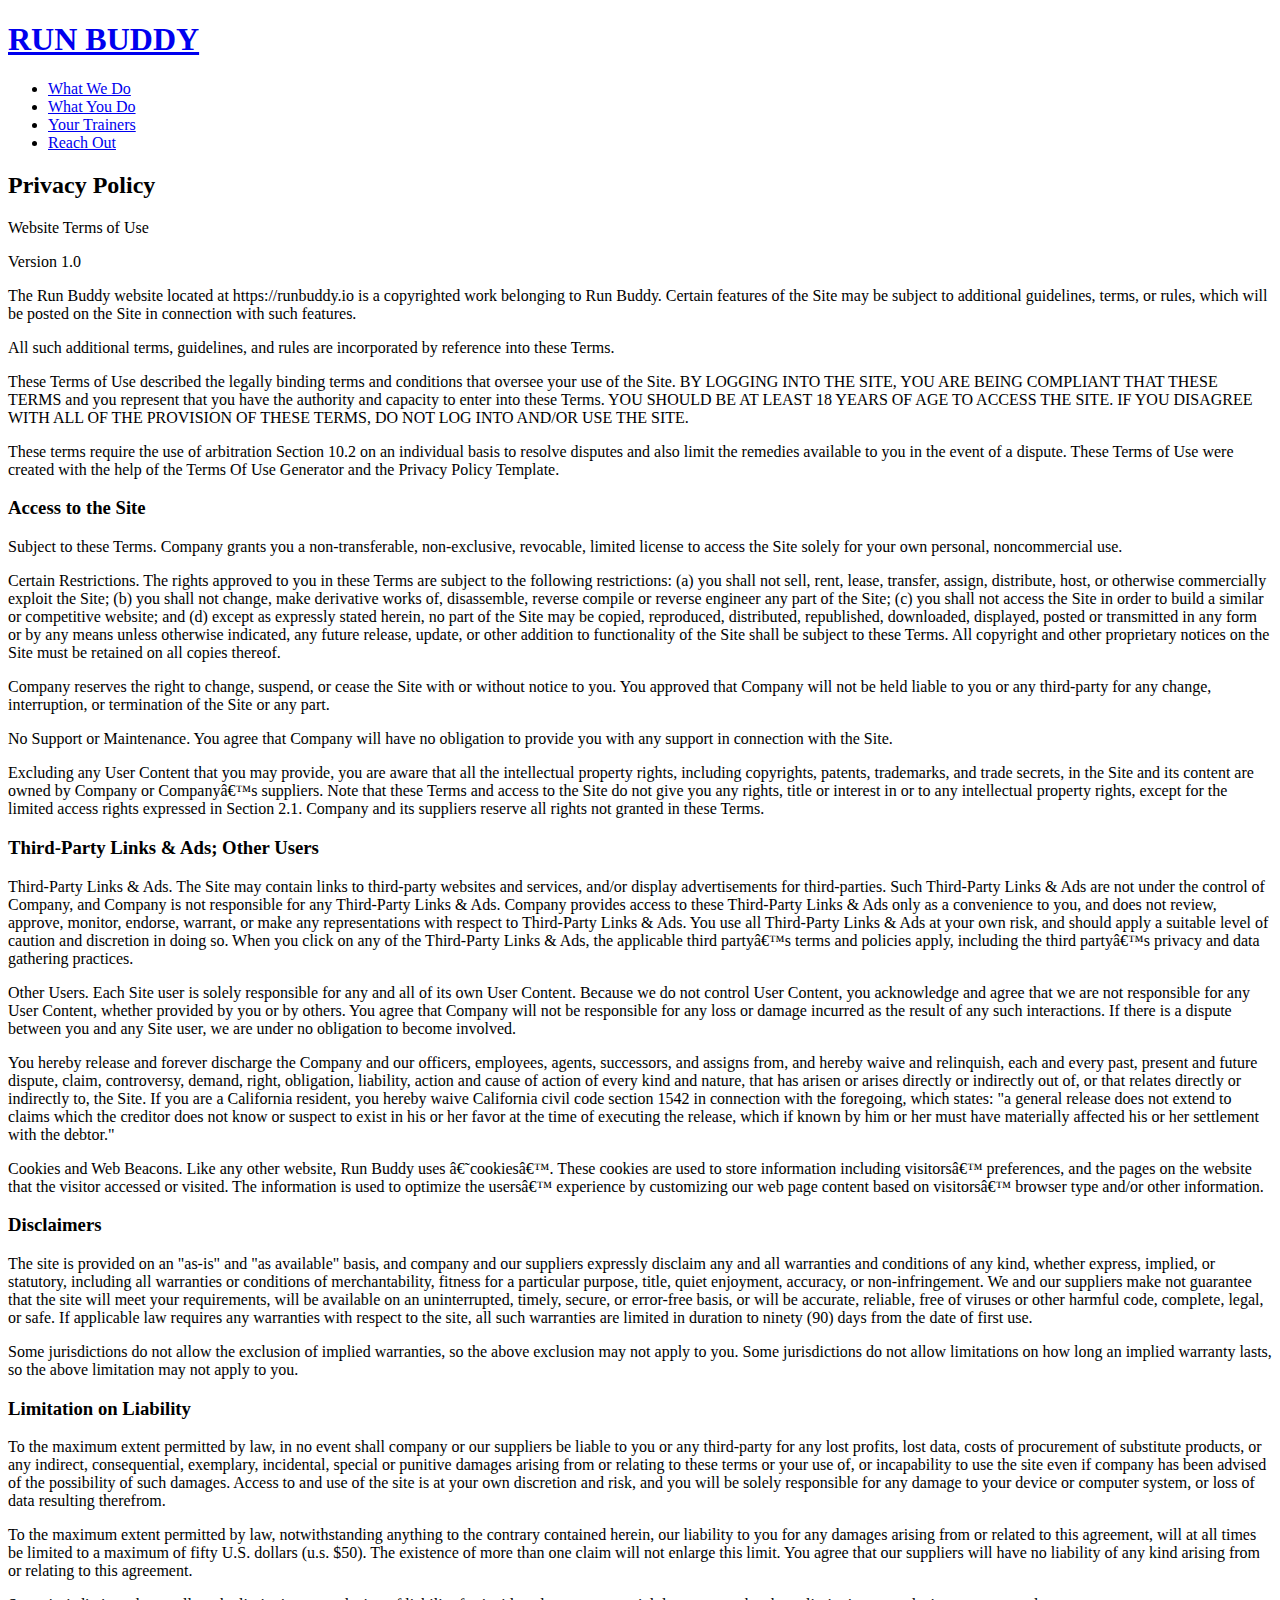
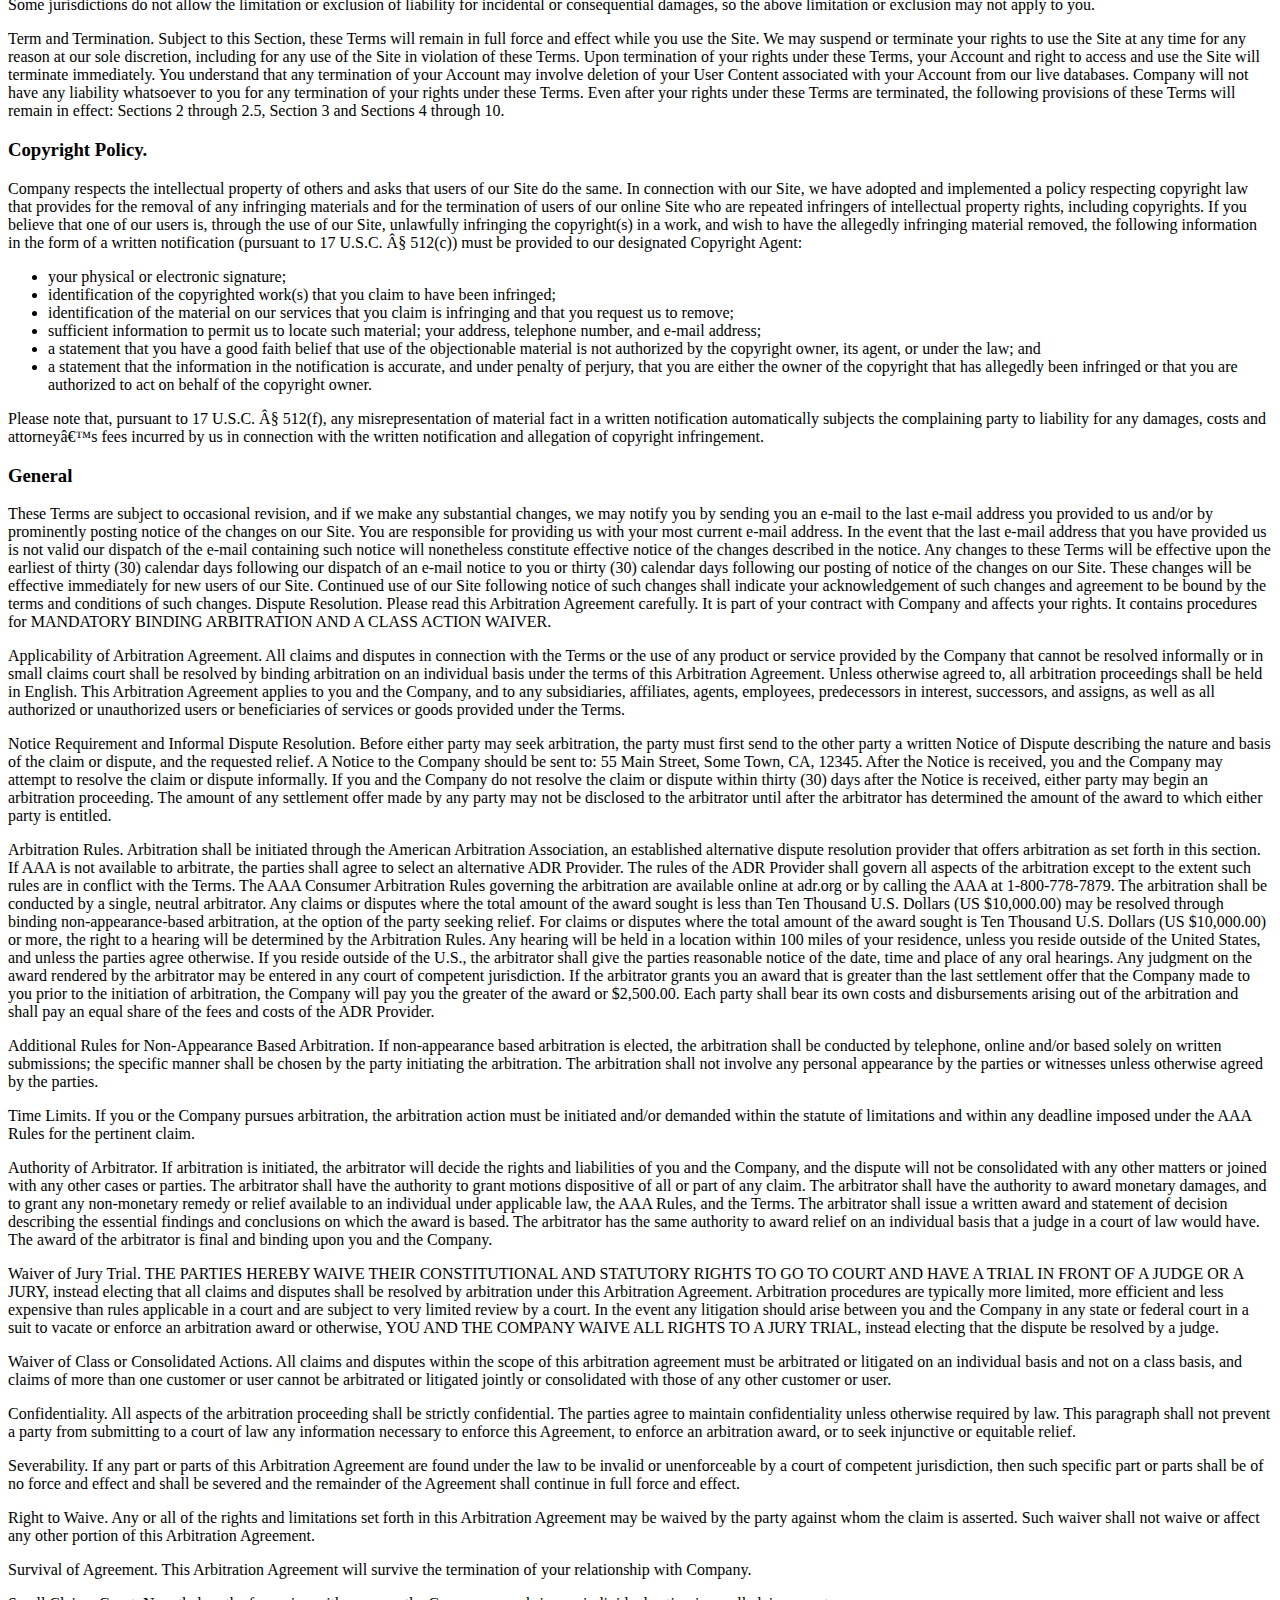
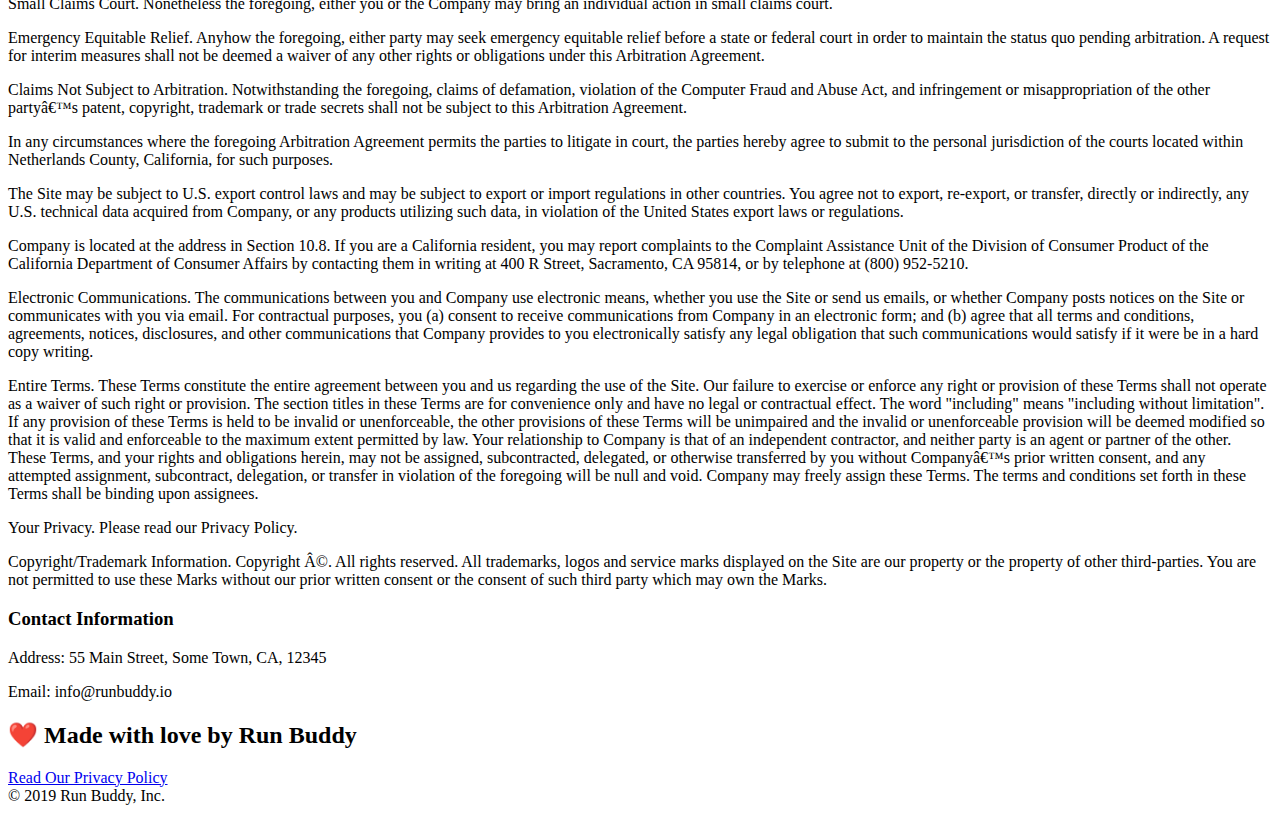
==== privacy-policy.html @ a9af186c "added privacy page content" ====
<!DOCTYPE html>
<html lang="en">
<head>
    <meta charset="UTF-8">
    <title>Privacy Policy - Run Buddy</title>
</head>


<body>
    <!--Navigation-->
    <header> 
        <h1>
            <a href="/">RUN BUDDY</a>

        </h1>
        <nav>
            <!--Unordered list elememt-->
             <ul>
                 <!--List item element-->
                <li>
                    <!--Anchor element-->
                    <a href="./index.html#what-we-do">What We Do</a>
                </li>
                <li>
                    <a href="./index.html#what-you-do">What You Do</a>
                </li>
                <li>
                    <a href="./index.html#your-trainers">Your Trainers</a>
                </li>
                <li>
                    <a href="./index.html#reach-out">Reach Out</a>
                </li>
             </ul>
        </nav>
    </header>

    <section class="hero">
        <h2 class="page-title">
            Privacy Policy
        </h2>
    </section>

    <article>
        <p>
            Website Terms of Use
          </p>
    
          <p>
            Version 1.0
          </p>
    
          <p>
            The Run Buddy website located at https://runbuddy.io is a copyrighted work belonging to Run Buddy. Certain
            features of the Site may be subject to additional guidelines, terms, or rules, which will be posted on the Site
            in connection with such features.
          </p>
    
          <p>
            All such additional terms, guidelines, and rules are incorporated by reference into these Terms.
          </p>
    
          <p>
            These Terms of Use described the legally binding terms and conditions that oversee your use of the Site. BY
            LOGGING INTO THE SITE, YOU ARE BEING COMPLIANT THAT THESE TERMS and you represent that you have the authority
            and capacity to enter into these Terms. YOU SHOULD BE AT LEAST 18 YEARS OF AGE TO ACCESS THE SITE. IF YOU
            DISAGREE WITH ALL OF THE PROVISION OF THESE TERMS, DO NOT LOG INTO AND/OR USE THE SITE.
          </p>
    
          <p>
            These terms require the use of arbitration Section 10.2 on an individual basis to resolve disputes and also
            limit the remedies available to you in the event of a dispute. These Terms of Use were created with the help of
            the Terms Of Use Generator and the Privacy Policy Template.
          </p>
    
          <h3>
            Access to the Site
          </h3>
    
          <p>
            Subject to these Terms. Company grants you a non-transferable, non-exclusive, revocable, limited license to
            access the Site solely for your own personal, noncommercial use.
          </p>
    
          <p>
            Certain Restrictions. The rights approved to you in these Terms are subject to the following restrictions: (a)
            you shall not sell, rent, lease, transfer, assign, distribute, host, or otherwise commercially exploit the Site;
            (b) you shall not change, make derivative works of, disassemble, reverse compile or reverse engineer any part of
            the Site; (c) you shall not access the Site in order to build a similar or competitive website; and (d) except
            as expressly stated herein, no part of the Site may be copied, reproduced, distributed, republished, downloaded,
            displayed, posted or transmitted in any form or by any means unless otherwise indicated, any future release,
            update, or other addition to functionality of the Site shall be subject to these Terms. All copyright and other
            proprietary notices on the Site must be retained on all copies thereof.
          </p>
    
          <p>
            Company reserves the right to change, suspend, or cease the Site with or without notice to you. You approved
            that Company will not be held liable to you or any third-party for any change, interruption, or termination of
            the Site or any part.
          </p>
    
          <p>
            No Support or Maintenance. You agree that Company will have no obligation to provide you with any support in
            connection with the Site.
          </p>
    
          <p>
            Excluding any User Content that you may provide, you are aware that all the intellectual property rights,
            including copyrights, patents, trademarks, and trade secrets, in the Site and its content are owned by Company
            or Companyâ€™s suppliers. Note that these Terms and access to the Site do not give you any rights, title or
            interest in or to any intellectual property rights, except for the limited access rights expressed in Section
            2.1. Company and its suppliers reserve all rights not granted in these Terms.
          </p>
    
          <h3>
            Third-Party Links & Ads; Other Users
          </h3>
    
          <p>
            Third-Party Links & Ads. The Site may contain links to third-party websites and services, and/or display
            advertisements for third-parties. Such Third-Party Links & Ads are not under the control of Company, and Company
            is not responsible for any Third-Party Links & Ads. Company provides access to these Third-Party Links & Ads
            only as a convenience to you, and does not review, approve, monitor, endorse, warrant, or make any
            representations with respect to Third-Party Links & Ads. You use all Third-Party Links & Ads at your own risk,
            and should apply a suitable level of caution and discretion in doing so. When you click on any of the
            Third-Party Links & Ads, the applicable third partyâ€™s terms and policies apply, including the third partyâ€™s
            privacy and data gathering practices.
          </p>
    
          <p>
            Other Users. Each Site user is solely responsible for any and all of its own User Content. Because we do not
            control User Content, you acknowledge and agree that we are not responsible for any User Content, whether
            provided by you or by others. You agree that Company will not be responsible for any loss or damage incurred as
            the result of any such interactions. If there is a dispute between you and any Site user, we are under no
            obligation to become involved.
          </p>
    
          <p>
            You hereby release and forever discharge the Company and our officers, employees, agents, successors, and
            assigns from, and hereby waive and relinquish, each and every past, present and future dispute, claim,
            controversy, demand, right, obligation, liability, action and cause of action of every kind and nature, that has
            arisen or arises directly or indirectly out of, or that relates directly or indirectly to, the Site. If you are
            a California resident, you hereby waive California civil code section 1542 in connection with the foregoing,
            which states: "a general release does not extend to claims which the creditor does not know or suspect to exist
            in his or her favor at the time of executing the release, which if known by him or her must have materially
            affected his or her settlement with the debtor."
          </p>
    
          <p>
            Cookies and Web Beacons. Like any other website, Run Buddy uses â€˜cookiesâ€™. These cookies are used to store
            information including visitorsâ€™ preferences, and the pages on the website that the visitor accessed or visited.
            The information is used to optimize the usersâ€™ experience by customizing our web page content based on visitorsâ€™
            browser type and/or other information.
          </p>
    
          <h3>
            Disclaimers
          </h3>
    
          <p>
            The site is provided on an "as-is" and "as available" basis, and company and our suppliers expressly disclaim
            any and all warranties and conditions of any kind, whether express, implied, or statutory, including all
            warranties or conditions of merchantability, fitness for a particular purpose, title, quiet enjoyment, accuracy,
            or non-infringement. We and our suppliers make not guarantee that the site will meet your requirements, will be
            available on an uninterrupted, timely, secure, or error-free basis, or will be accurate, reliable, free of
            viruses or other harmful code, complete, legal, or safe. If applicable law requires any warranties with respect
            to the site, all such warranties are limited in duration to ninety (90) days from the date of first use.
          </p>
    
          <p>
            Some jurisdictions do not allow the exclusion of implied warranties, so the above exclusion may not apply to
            you. Some jurisdictions do not allow limitations on how long an implied warranty lasts, so the above limitation
            may not apply to you.
          </p>
    
          <h3>
            Limitation on Liability
          </h3>
    
          <p>
            To the maximum extent permitted by law, in no event shall company or our suppliers be liable to you or any
            third-party for any lost profits, lost data, costs of procurement of substitute products, or any indirect,
            consequential, exemplary, incidental, special or punitive damages arising from or relating to these terms or
            your use of, or incapability to use the site even if company has been advised of the possibility of such
            damages. Access to and use of the site is at your own discretion and risk, and you will be solely responsible
            for any damage to your device or computer system, or loss of data resulting therefrom.
          </p>
    
          <p>
            To the maximum extent permitted by law, notwithstanding anything to the contrary contained herein, our liability
            to you for any damages arising from or related to this agreement, will at all times be limited to a maximum of
            fifty U.S. dollars (u.s. $50). The existence of more than one claim will not enlarge this limit. You agree that
            our suppliers will have no liability of any kind arising from or relating to this agreement.
          </p>
    
          <p>
            Some jurisdictions do not allow the limitation or exclusion of liability for incidental or consequential
            damages, so the above limitation or exclusion may not apply to you.
          </p>
    
          <p>
            Term and Termination. Subject to this Section, these Terms will remain in full force and effect while you use
            the Site. We may suspend or terminate your rights to use the Site at any time for any reason at our sole
            discretion, including for any use of the Site in violation of these Terms. Upon termination of your rights under
            these Terms, your Account and right to access and use the Site will terminate immediately. You understand that
            any termination of your Account may involve deletion of your User Content associated with your Account from our
            live databases. Company will not have any liability whatsoever to you for any termination of your rights under
            these Terms. Even after your rights under these Terms are terminated, the following provisions of these Terms
            will remain in effect: Sections 2 through 2.5, Section 3 and Sections 4 through 10.
          </p>
    
          <h3>
            Copyright Policy.
          </h3>
    
          <p>
            Company respects the intellectual property of others and asks that users of our Site do the same. In connection
            with our Site, we have adopted and implemented a policy respecting copyright law that provides for the removal
            of any infringing materials and for the termination of users of our online Site who are repeated infringers of
            intellectual property rights, including copyrights. If you believe that one of our users is, through the use of
            our Site, unlawfully infringing the copyright(s) in a work, and wish to have the allegedly infringing material
            removed, the following information in the form of a written notification (pursuant to 17 U.S.C. Â§ 512(c)) must
            be provided to our designated Copyright Agent:
          </p>
    
          <ul>
            <li>
              your physical or electronic signature;
            </li>
            <li>
              identification of the copyrighted work(s) that you claim to have been infringed;
            </li>
            <li>
              identification of the material on our services that you claim is infringing and that you request us to remove;
            </li>
            <li>
              sufficient information to permit us to locate such material; your address, telephone number, and e-mail
              address;
            </li>
            <li>
              a statement that you have a good faith belief that use of the objectionable material is not authorized by the
              copyright owner, its agent, or under the law; and
            </li>
            <li>
              a statement that the information in the notification is accurate, and under penalty of perjury, that you are
              either the owner of the copyright that has allegedly been infringed or that you are authorized to act on
              behalf of the copyright owner.
            </li>
          </ul>
    
          <p>
            Please note that, pursuant to 17 U.S.C. Â§ 512(f), any misrepresentation of material fact in a written
            notification automatically subjects the complaining party to liability for any damages, costs and attorneyâ€™s
            fees incurred by us in connection with the written notification and allegation of copyright infringement.
          </p>
    
          <h3>
            General
          </h3>
    
          <p>
            These Terms are subject to occasional revision, and if we make any substantial changes, we may notify you by
            sending you an e-mail to the last e-mail address you provided to us and/or by prominently posting notice of the
            changes on our Site. You are responsible for providing us with your most current e-mail address. In the event
            that the last e-mail address that you have provided us is not valid our dispatch of the e-mail containing such
            notice will nonetheless constitute effective notice of the changes described in the notice. Any changes to these
            Terms will be effective upon the earliest of thirty (30) calendar days following our dispatch of an e-mail
            notice to you or thirty (30) calendar days following our posting of notice of the changes on our Site. These
            changes will be effective immediately for new users of our Site. Continued use of our Site following notice of
            such changes shall indicate your acknowledgement of such changes and agreement to be bound by the terms and
            conditions of such changes. Dispute Resolution. Please read this Arbitration Agreement carefully. It is part of
            your contract with Company and affects your rights. It contains procedures for MANDATORY BINDING ARBITRATION AND
            A CLASS ACTION WAIVER.
          </p>
    
          <p>
            Applicability of Arbitration Agreement. All claims and disputes in connection with the Terms or the use of any
            product or service provided by the Company that cannot be resolved informally or in small claims court shall be
            resolved by binding arbitration on an individual basis under the terms of this Arbitration Agreement. Unless
            otherwise agreed to, all arbitration proceedings shall be held in English. This Arbitration Agreement applies to
            you and the Company, and to any subsidiaries, affiliates, agents, employees, predecessors in interest,
            successors, and assigns, as well as all authorized or unauthorized users or beneficiaries of services or goods
            provided under the Terms.
          </p>
    
          <p>
            Notice Requirement and Informal Dispute Resolution. Before either party may seek arbitration, the party must
            first send to the other party a written Notice of Dispute describing the nature and basis of the claim or
            dispute, and the requested relief. A Notice to the Company should be sent to: 55 Main Street, Some Town, CA,
            12345. After the Notice is received, you and the Company may attempt to resolve the claim or dispute informally.
            If you and the Company do not resolve the claim or dispute within thirty (30) days after the Notice is received,
            either party may begin an arbitration proceeding. The amount of any settlement offer made by any party may not
            be disclosed to the arbitrator until after the arbitrator has determined the amount of the award to which either
            party is entitled.
          </p>
    
          <p>
            Arbitration Rules. Arbitration shall be initiated through the American Arbitration Association, an established
            alternative dispute resolution provider that offers arbitration as set forth in this section. If AAA is not
            available to arbitrate, the parties shall agree to select an alternative ADR Provider. The rules of the ADR
            Provider shall govern all aspects of the arbitration except to the extent such rules are in conflict with the
            Terms. The AAA Consumer Arbitration Rules governing the arbitration are available online at adr.org or by
            calling the AAA at 1-800-778-7879. The arbitration shall be conducted by a single, neutral arbitrator. Any
            claims or disputes where the total amount of the award sought is less than Ten Thousand U.S. Dollars (US
            $10,000.00) may be resolved through binding non-appearance-based arbitration, at the option of the party seeking
            relief. For claims or disputes where the total amount of the award sought is Ten Thousand U.S. Dollars (US
            $10,000.00) or more, the right to a hearing will be determined by the Arbitration Rules. Any hearing will be
            held in a location within 100 miles of your residence, unless you reside outside of the United States, and
            unless the parties agree otherwise. If you reside outside of the U.S., the arbitrator shall give the parties
            reasonable notice of the date, time and place of any oral hearings. Any judgment on the award rendered by the
            arbitrator may be entered in any court of competent jurisdiction. If the arbitrator grants you an award that is
            greater than the last settlement offer that the Company made to you prior to the initiation of arbitration, the
            Company will pay you the greater of the award or $2,500.00. Each party shall bear its own costs and
            disbursements arising out of the arbitration and shall pay an equal share of the fees and costs of the ADR
            Provider.
          </p>
    
          <p>
            Additional Rules for Non-Appearance Based Arbitration. If non-appearance based arbitration is elected, the
            arbitration shall be conducted by telephone, online and/or based solely on written submissions; the specific
            manner shall be chosen by the party initiating the arbitration. The arbitration shall not involve any personal
            appearance by the parties or witnesses unless otherwise agreed by the parties.
          </p>
    
          <p>
            Time Limits. If you or the Company pursues arbitration, the arbitration action must be initiated and/or demanded
            within the statute of limitations and within any deadline imposed under the AAA Rules for the pertinent claim.
          </p>
    
          <p>
            Authority of Arbitrator. If arbitration is initiated, the arbitrator will decide the rights and liabilities of
            you and the Company, and the dispute will not be consolidated with any other matters or joined with any other
            cases or parties. The arbitrator shall have the authority to grant motions dispositive of all or part of any
            claim. The arbitrator shall have the authority to award monetary damages, and to grant any non-monetary remedy
            or relief available to an individual under applicable law, the AAA Rules, and the Terms. The arbitrator shall
            issue a written award and statement of decision describing the essential findings and conclusions on which the
            award is based. The arbitrator has the same authority to award relief on an individual basis that a judge in a
            court of law would have. The award of the arbitrator is final and binding upon you and the Company.
          </p>
    
          <p>
            Waiver of Jury Trial. THE PARTIES HEREBY WAIVE THEIR CONSTITUTIONAL AND STATUTORY RIGHTS TO GO TO COURT AND HAVE
            A TRIAL IN FRONT OF A JUDGE OR A JURY, instead electing that all claims and disputes shall be resolved by
            arbitration under this Arbitration Agreement. Arbitration procedures are typically more limited, more efficient
            and less expensive than rules applicable in a court and are subject to very limited review by a court. In the
            event any litigation should arise between you and the Company in any state or federal court in a suit to vacate
            or enforce an arbitration award or otherwise, YOU AND THE COMPANY WAIVE ALL RIGHTS TO A JURY TRIAL, instead
            electing that the dispute be resolved by a judge.
          </p>
    
          <p>
            Waiver of Class or Consolidated Actions. All claims and disputes within the scope of this arbitration agreement
            must be arbitrated or litigated on an individual basis and not on a class basis, and claims of more than one
            customer or user cannot be arbitrated or litigated jointly or consolidated with those of any other customer or
            user.
          </p>
    
          <p>
            Confidentiality. All aspects of the arbitration proceeding shall be strictly confidential. The parties agree to
            maintain confidentiality unless otherwise required by law. This paragraph shall not prevent a party from
            submitting to a court of law any information necessary to enforce this Agreement, to enforce an arbitration
            award, or to seek injunctive or equitable relief.
          </p>
    
          <p>
            Severability. If any part or parts of this Arbitration Agreement are found under the law to be invalid or
            unenforceable by a court of competent jurisdiction, then such specific part or parts shall be of no force and
            effect and shall be severed and the remainder of the Agreement shall continue in full force and effect.
          </p>
    
          <p>
            Right to Waive. Any or all of the rights and limitations set forth in this Arbitration Agreement may be waived
            by the party against whom the claim is asserted. Such waiver shall not waive or affect any other portion of this
            Arbitration Agreement.
          </p>
    
          <p>
            Survival of Agreement. This Arbitration Agreement will survive the termination of your relationship with
            Company.
          </p>
    
          <p>
            Small Claims Court. Nonetheless the foregoing, either you or the Company may bring an individual action in small
            claims court.
          </p>
    
          <p>
            Emergency Equitable Relief. Anyhow the foregoing, either party may seek emergency equitable relief before a
            state or federal court in order to maintain the status quo pending arbitration. A request for interim measures
            shall not be deemed a waiver of any other rights or obligations under this Arbitration Agreement.
          </p>
    
          <p>
            Claims Not Subject to Arbitration. Notwithstanding the foregoing, claims of defamation, violation of the
            Computer Fraud and Abuse Act, and infringement or misappropriation of the other partyâ€™s patent, copyright,
            trademark or trade secrets shall not be subject to this Arbitration Agreement.
          </p>
    
          <p>
            In any circumstances where the foregoing Arbitration Agreement permits the parties to litigate in court, the
            parties hereby agree to submit to the personal jurisdiction of the courts located within Netherlands County,
            California, for such purposes.
          </p>
    
          <p>
            The Site may be subject to U.S. export control laws and may be subject to export or import regulations in other
            countries. You agree not to export, re-export, or transfer, directly or indirectly, any U.S. technical data
            acquired from Company, or any products utilizing such data, in violation of the United States export laws or
            regulations.
          </p>
    
          <p>
            Company is located at the address in Section 10.8. If you are a California resident, you may report complaints
            to the Complaint Assistance Unit of the Division of Consumer Product of the California Department of Consumer
            Affairs by contacting them in writing at 400 R Street, Sacramento, CA 95814, or by telephone at (800) 952-5210.
          </p>
    
          <p>
            Electronic Communications. The communications between you and Company use electronic means, whether you use the
            Site or send us emails, or whether Company posts notices on the Site or communicates with you via email. For
            contractual purposes, you (a) consent to receive communications from Company in an electronic form; and (b)
            agree that all terms and conditions, agreements, notices, disclosures, and other communications that Company
            provides to you electronically satisfy any legal obligation that such communications would satisfy if it were be
            in a hard copy writing.
          </p>
    
          <p>
            Entire Terms. These Terms constitute the entire agreement between you and us regarding the use of the Site. Our
            failure to exercise or enforce any right or provision of these Terms shall not operate as a waiver of such right
            or provision. The section titles in these Terms are for convenience only and have no legal or contractual
            effect. The word "including" means "including without limitation". If any provision of these Terms is held to be
            invalid or unenforceable, the other provisions of these Terms will be unimpaired and the invalid or
            unenforceable provision will be deemed modified so that it is valid and enforceable to the maximum extent
            permitted by law. Your relationship to Company is that of an independent contractor, and neither party is an
            agent or partner of the other. These Terms, and your rights and obligations herein, may not be assigned,
            subcontracted, delegated, or otherwise transferred by you without Companyâ€™s prior written consent, and any
            attempted assignment, subcontract, delegation, or transfer in violation of the foregoing will be null and void.
            Company may freely assign these Terms. The terms and conditions set forth in these Terms shall be binding upon
            assignees.
          </p>
    
          <p>
            Your Privacy. Please read our Privacy Policy.
          </p>
    
          <p>
            Copyright/Trademark Information. Copyright Â©. All rights reserved. All trademarks, logos and service marks
            displayed on the Site are our property or the property of other third-parties. You are not permitted to use
            these Marks without our prior written consent or the consent of such third party which may own the Marks.
          </p>
    
          <h3>
            Contact Information
          </h3>
    
          <p>
            Address: 55 Main Street, Some Town, CA, 12345
          </p>
    
          <p>
            Email: info@runbuddy.io
          </p>
    

    </article>



    <footer>
        <h2>❤️ Made with love by Run Buddy</h2>
        <div>
            <a href="#">Read Our Privacy Policy</a><br/>
            &copy; 2019 Run Buddy, Inc.
        </div>
    </footer>

</body>
</html>
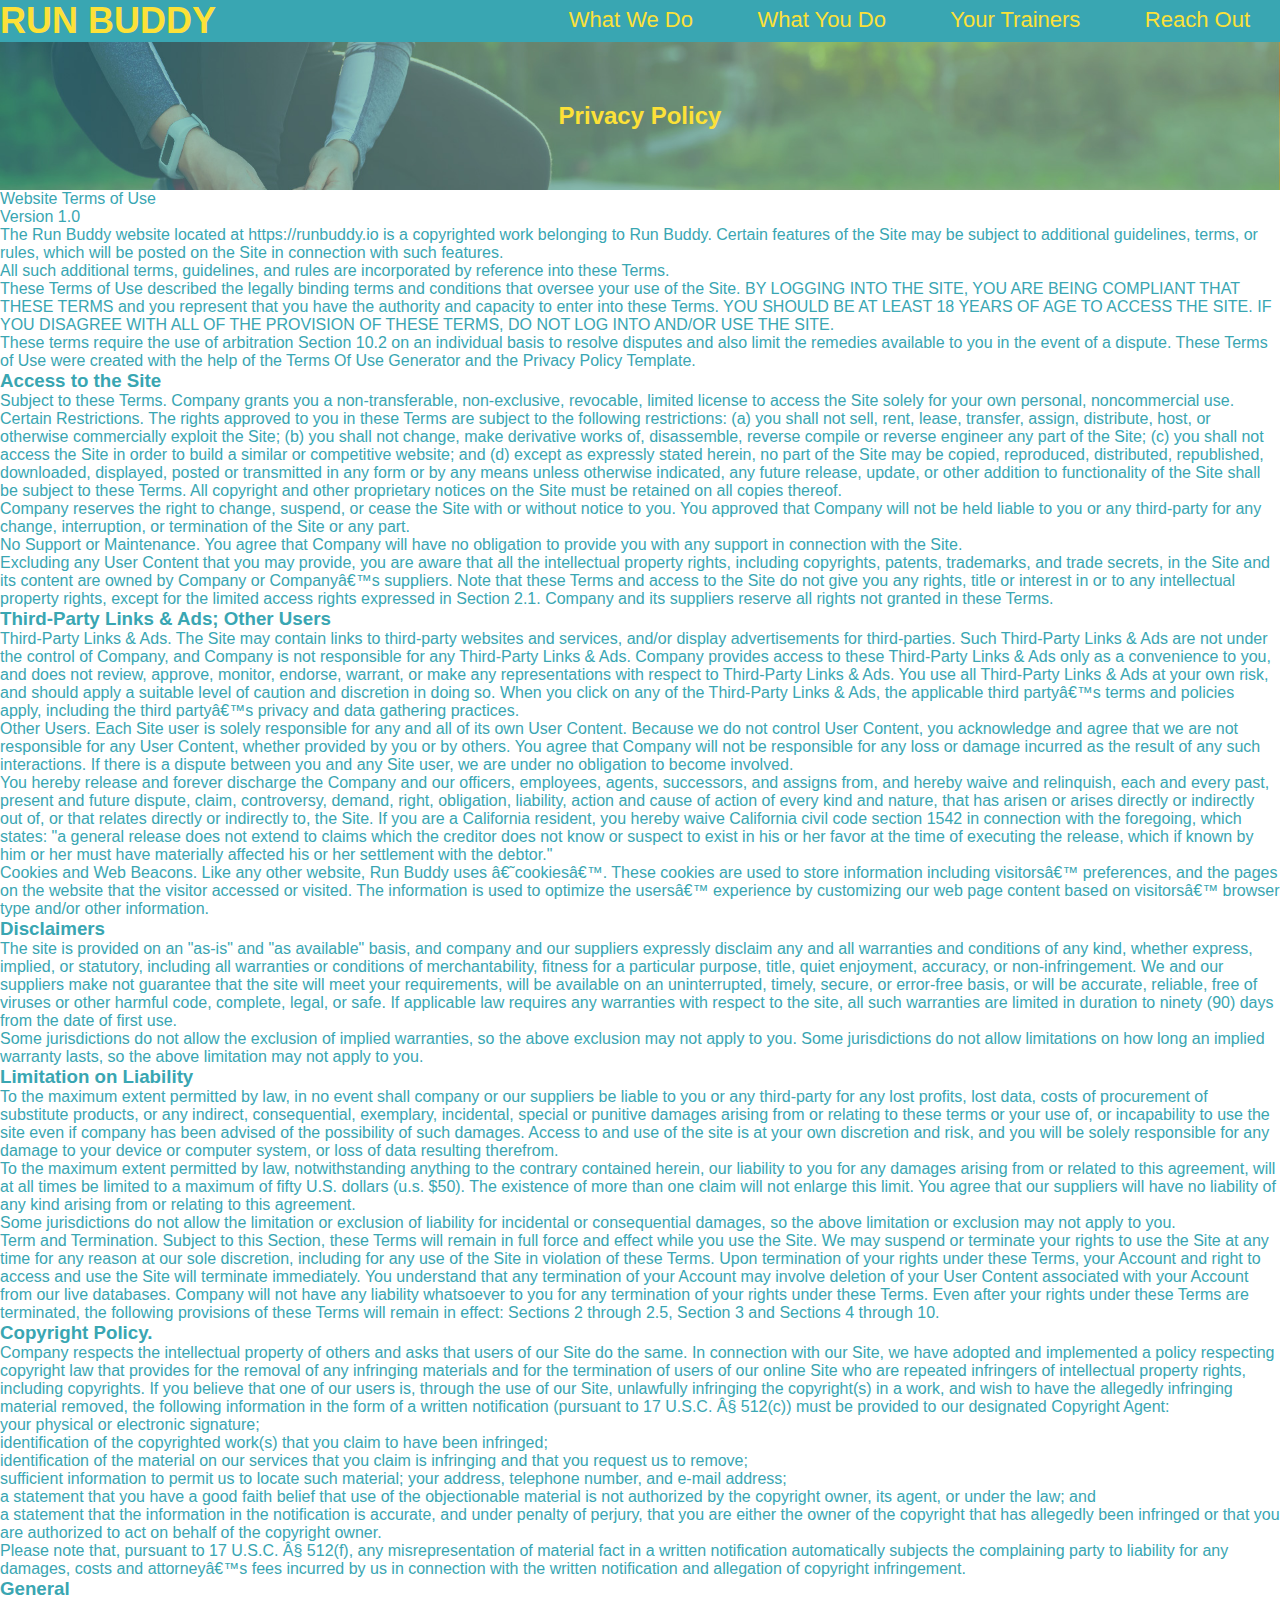
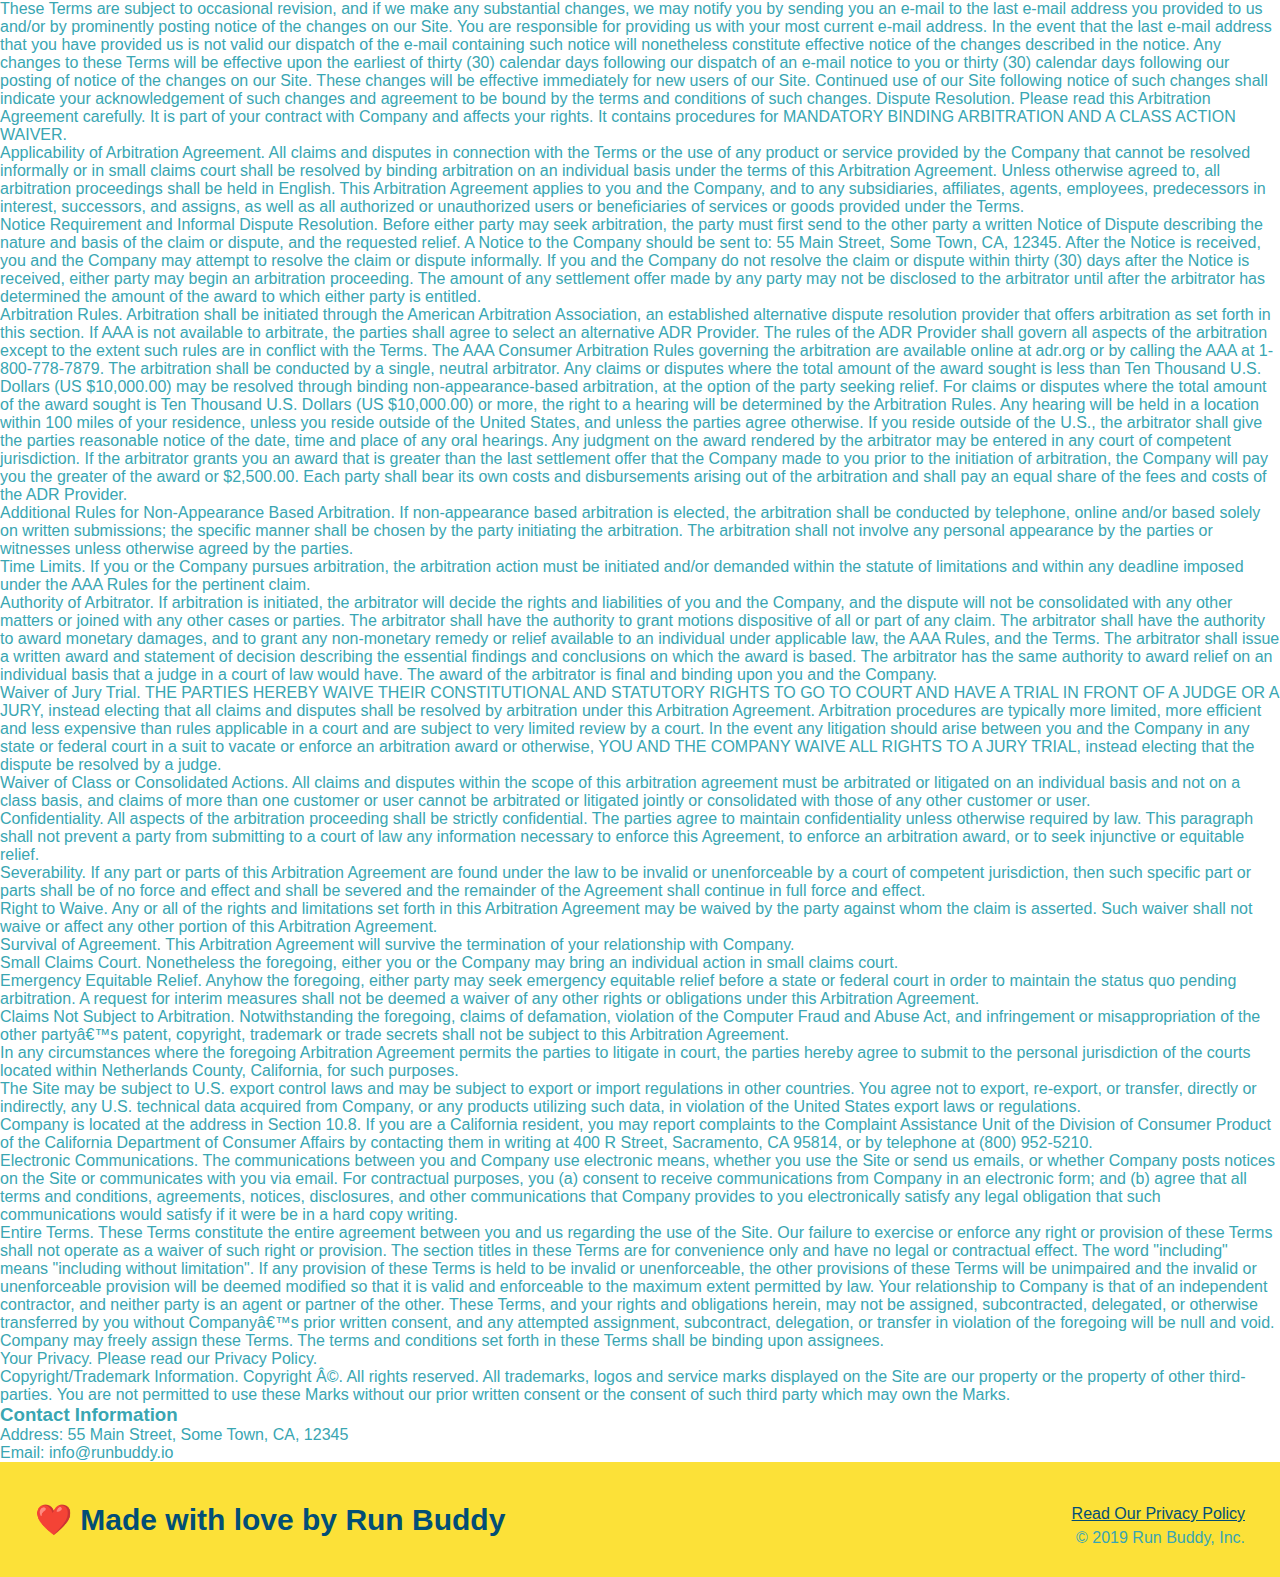
==== commit 3928917e: "privacy page updated with style" ====
--- a/privacy-policy.html
+++ b/privacy-policy.html
@@ -2,6 +2,8 @@
 <html lang="en">
 <head>
     <meta charset="UTF-8">
+    <link rel="stylesheet" href=".\assets\css\stlye.css"/>
+    <link rel="stylesshet" href=".\assets\css\secondary-style.css">
     <title>Privacy Policy - Run Buddy</title>
 </head>
 
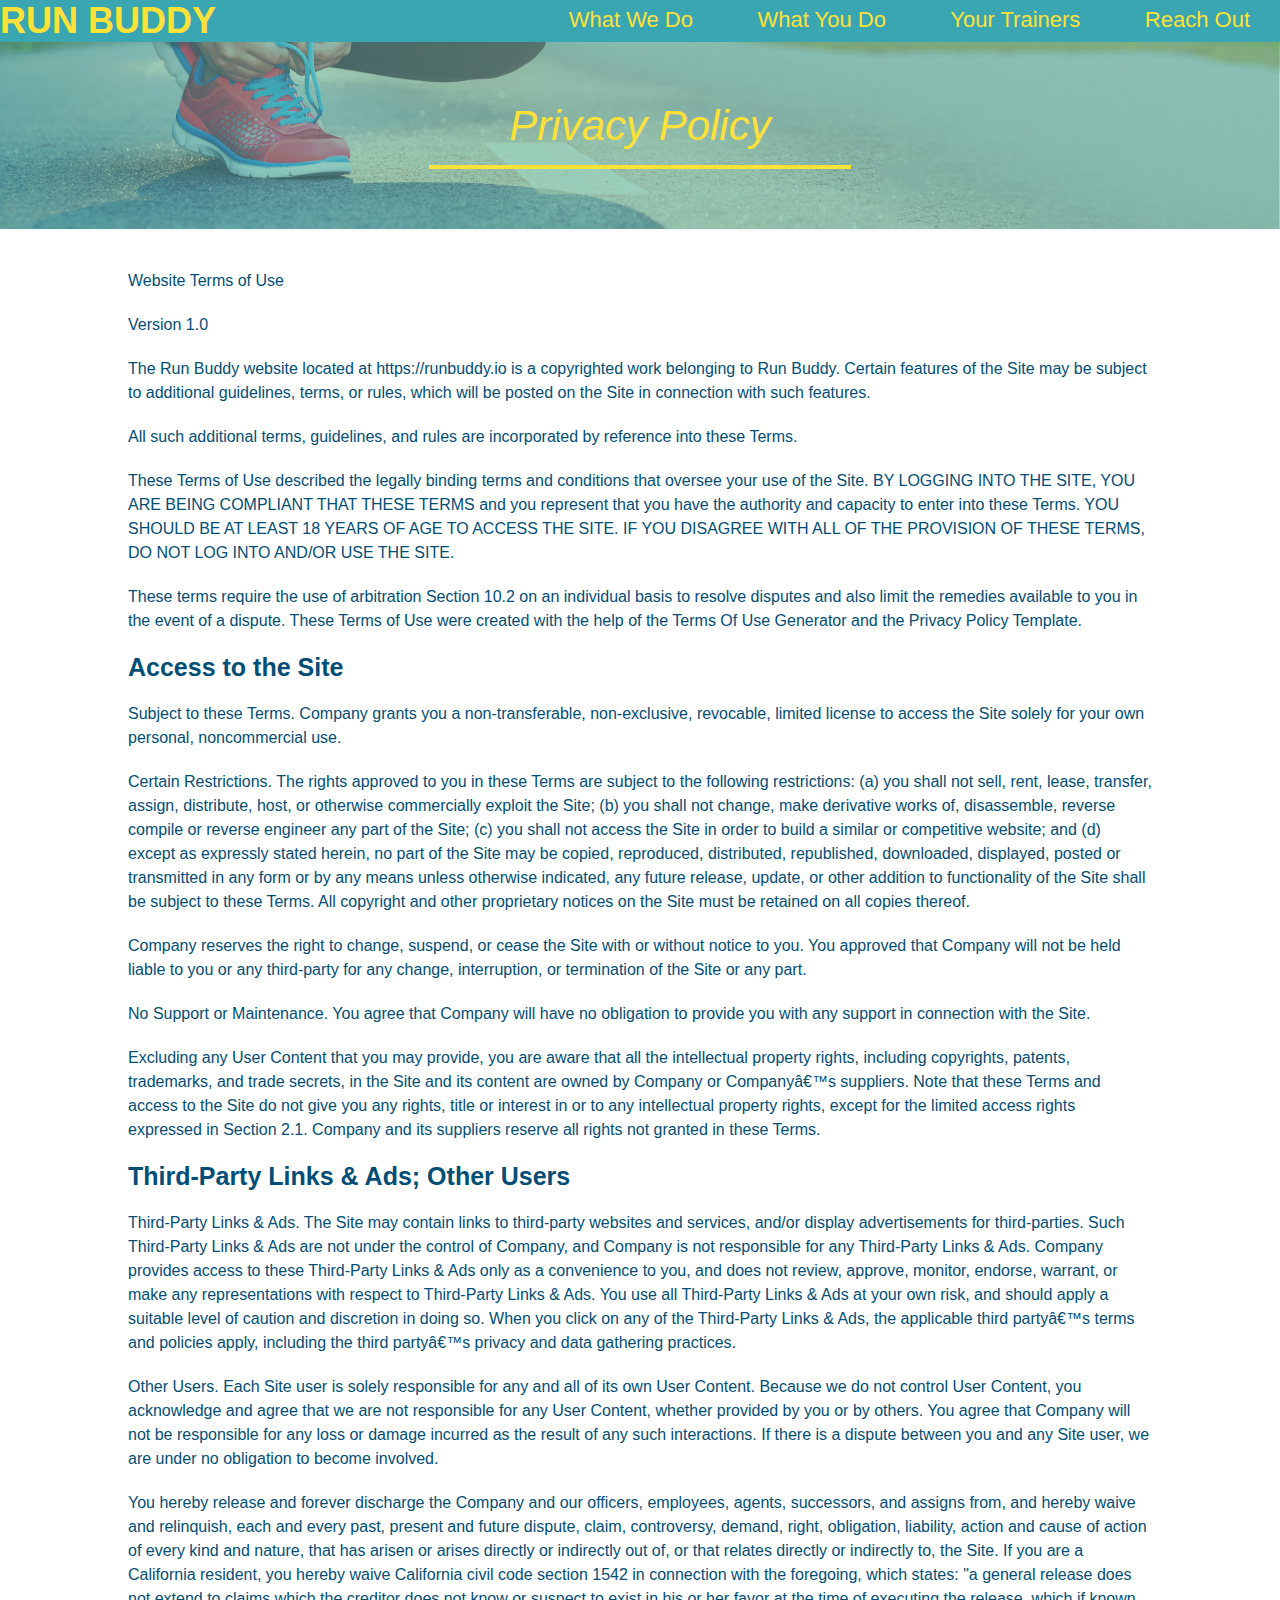
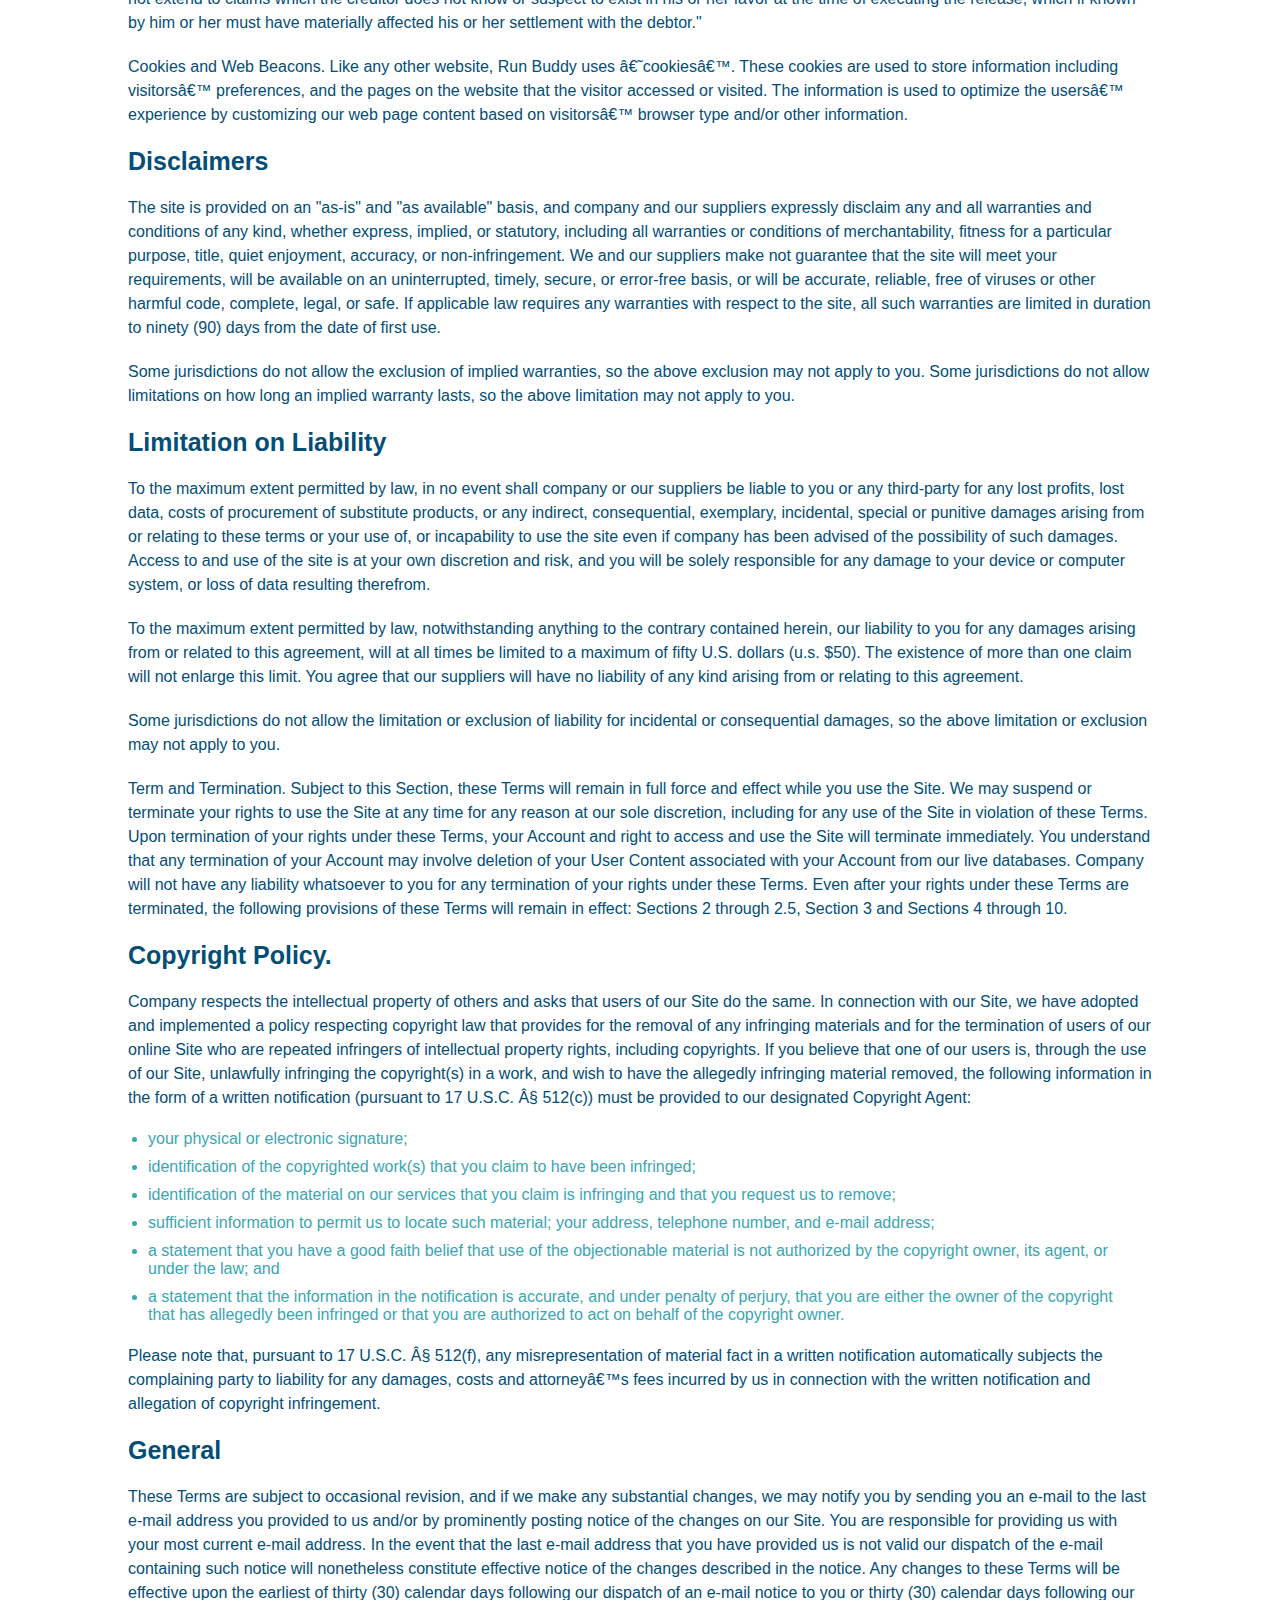
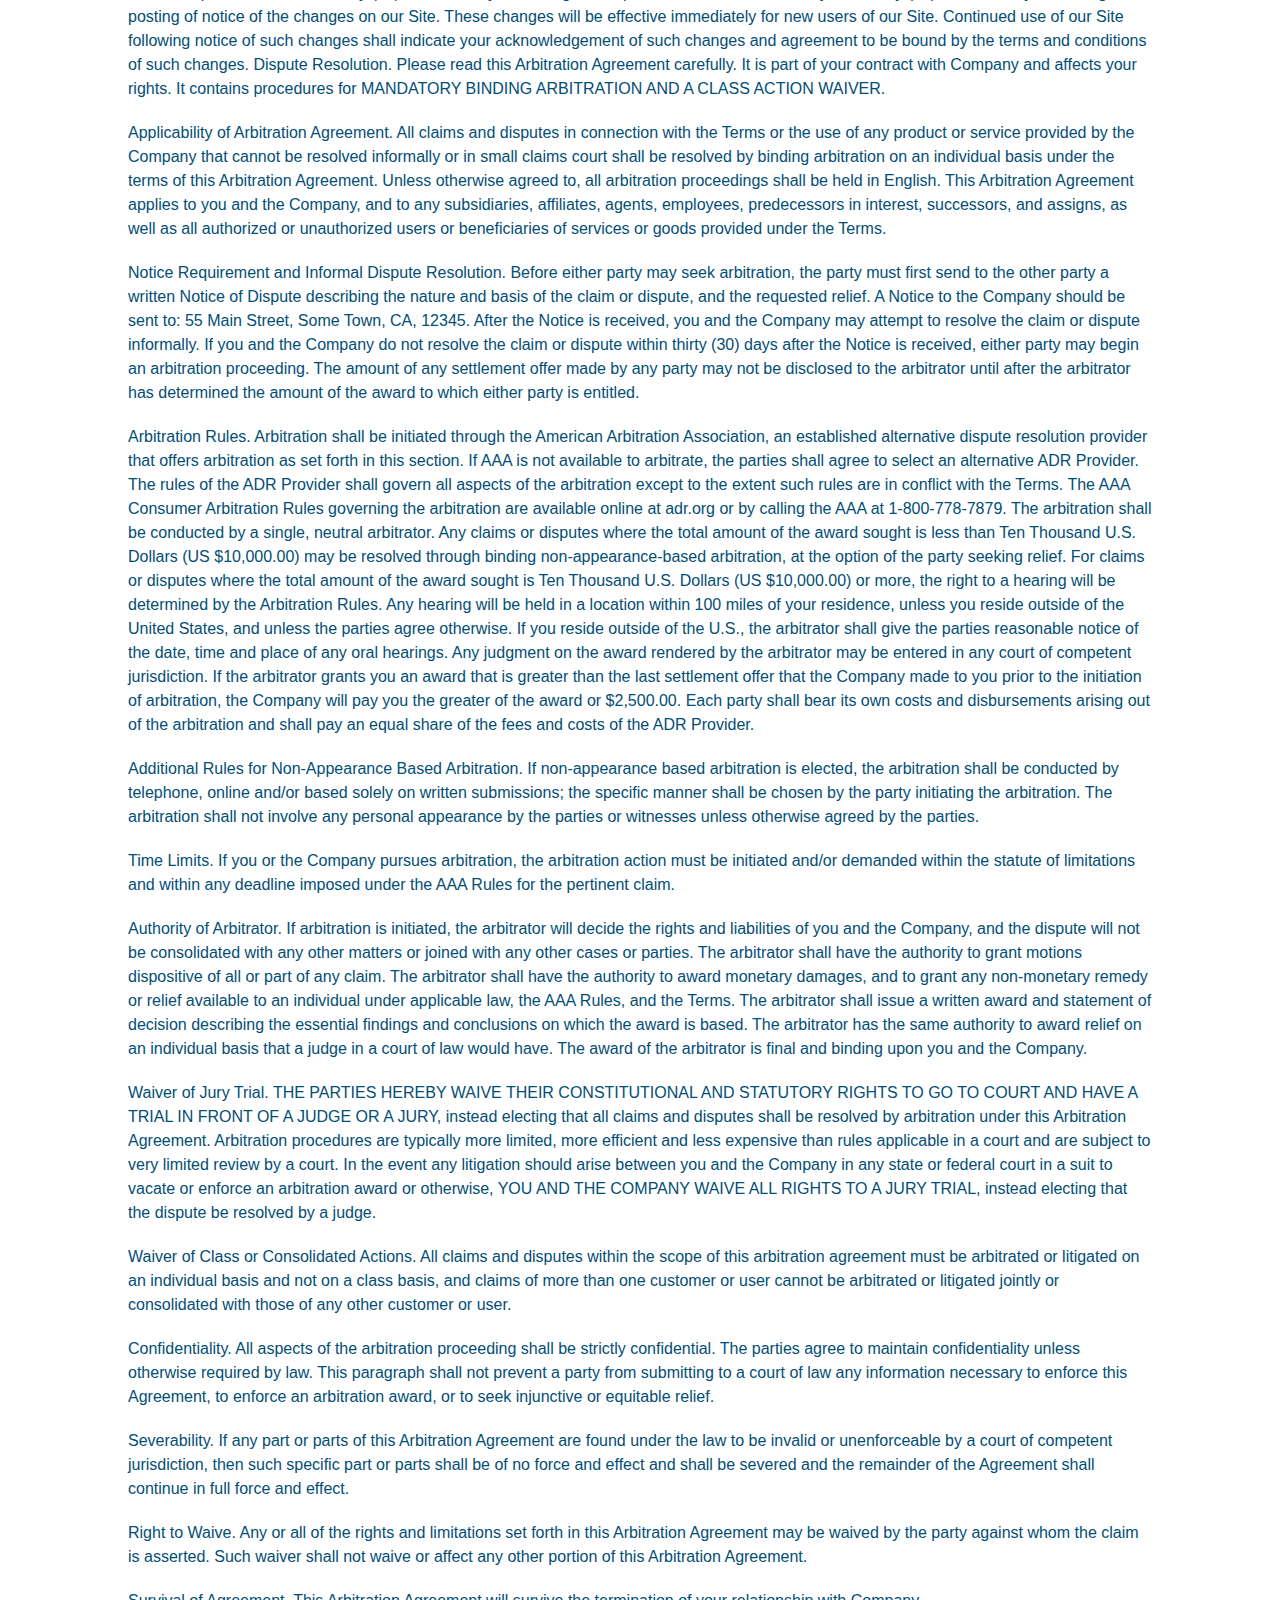
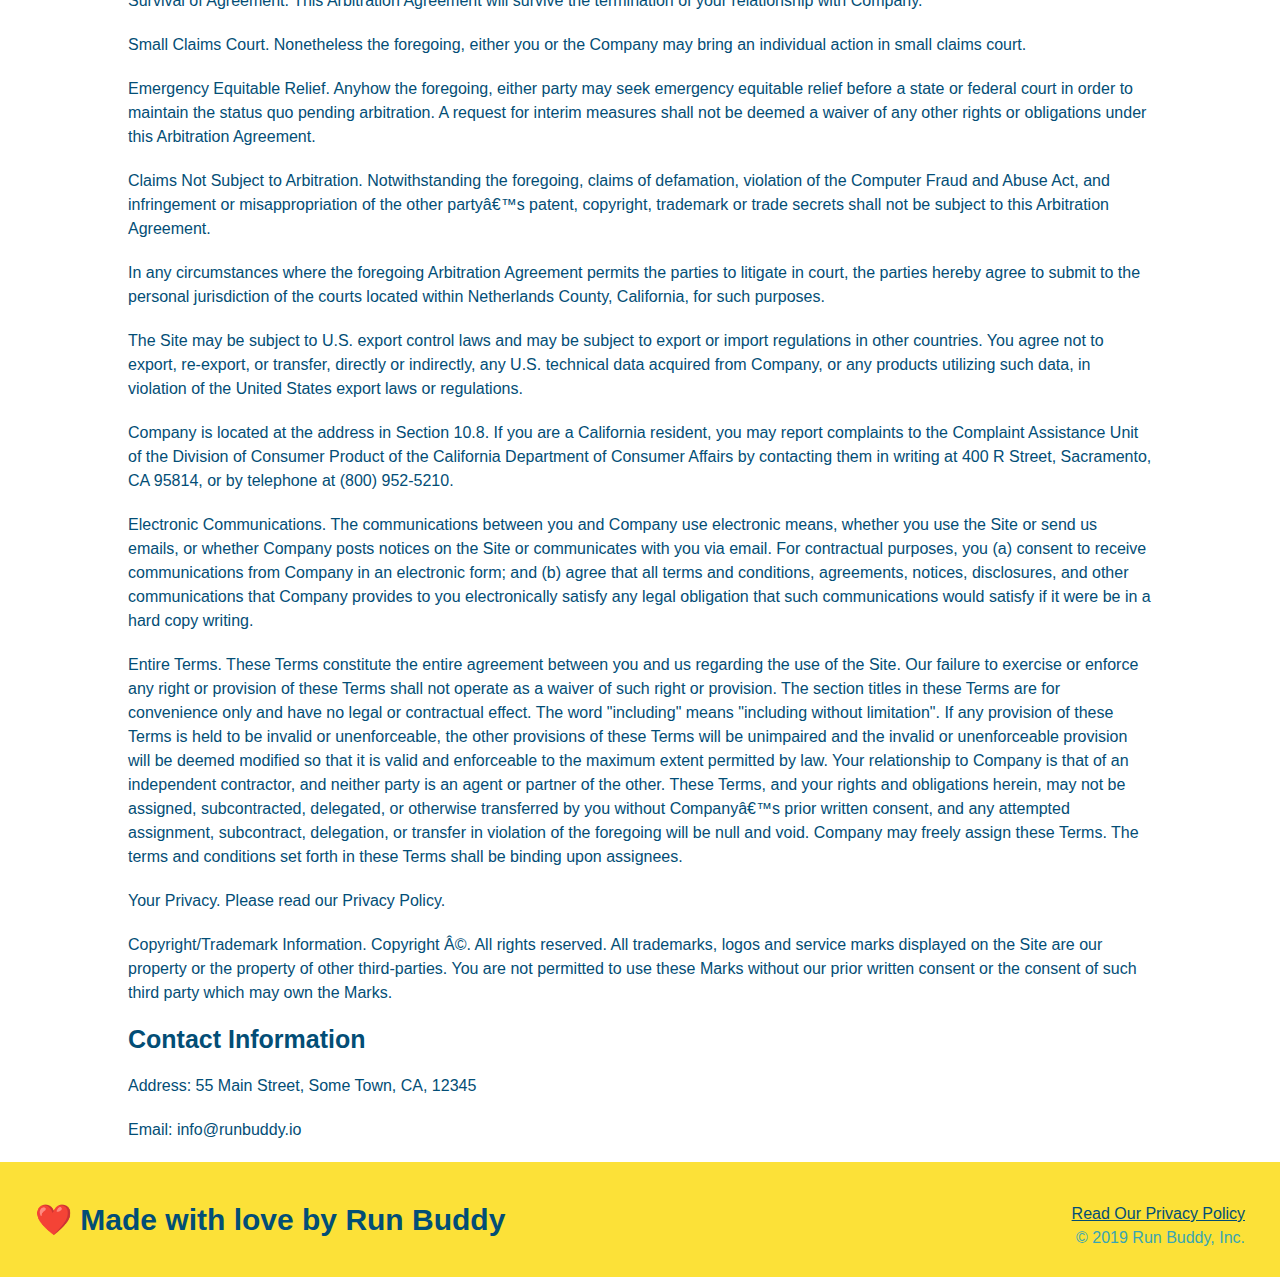
==== commit 3e8dd2b7: "privacy policy" ====
--- a/privacy-policy.html
+++ b/privacy-policy.html
@@ -3,7 +3,7 @@
 <head>
     <meta charset="UTF-8">
     <link rel="stylesheet" href=".\assets\css\stlye.css"/>
-    <link rel="stylesshet" href=".\assets\css\secondary-style.css">
+    <link rel="stylesheet" href="./assets/css/secondary-styles.css" />
     <title>Privacy Policy - Run Buddy</title>
 </head>
 
@@ -42,7 +42,7 @@
         </h2>
     </section>
 
-    <article>
+    <article class="secondary-content">
         <p>
             Website Terms of Use
           </p>
--- a/assets/css/secondary-styles.css
+++ b/assets/css/secondary-styles.css
@@ -0,0 +1,42 @@
+.hero {
+    background-position: bottom;
+    height: auto;
+    text-align: center;
+    margin-bottom: 40px;
+}
+
+.page-title {
+    color: #fce138;
+    display: inline-block;
+    border-bottom: 4px solid #fce138;
+    padding: 0 80px 15px 80px;
+    font-weight: normal;
+    font-size: 42px;
+    font-style: italic;
+}
+
+.secondary-content {
+    width: 80%;
+    margin: auto;
+    color: #034e76;
+}
+
+.secondary-content h3 {
+    font-size: 25px;
+    margin: 20px 0 20px 0;
+}
+
+.secondary-content p {
+    font-size: 16px;
+    line-height: 1.5;
+    margin: 20px 0 20px 0;
+}
+
+.secondary-content ul {
+    margin: 15px 20px 15px 20px;
+}
+
+.secondary-content li {
+    color: #39a6b2;
+    margin: 10px 0 10px 0;
+}